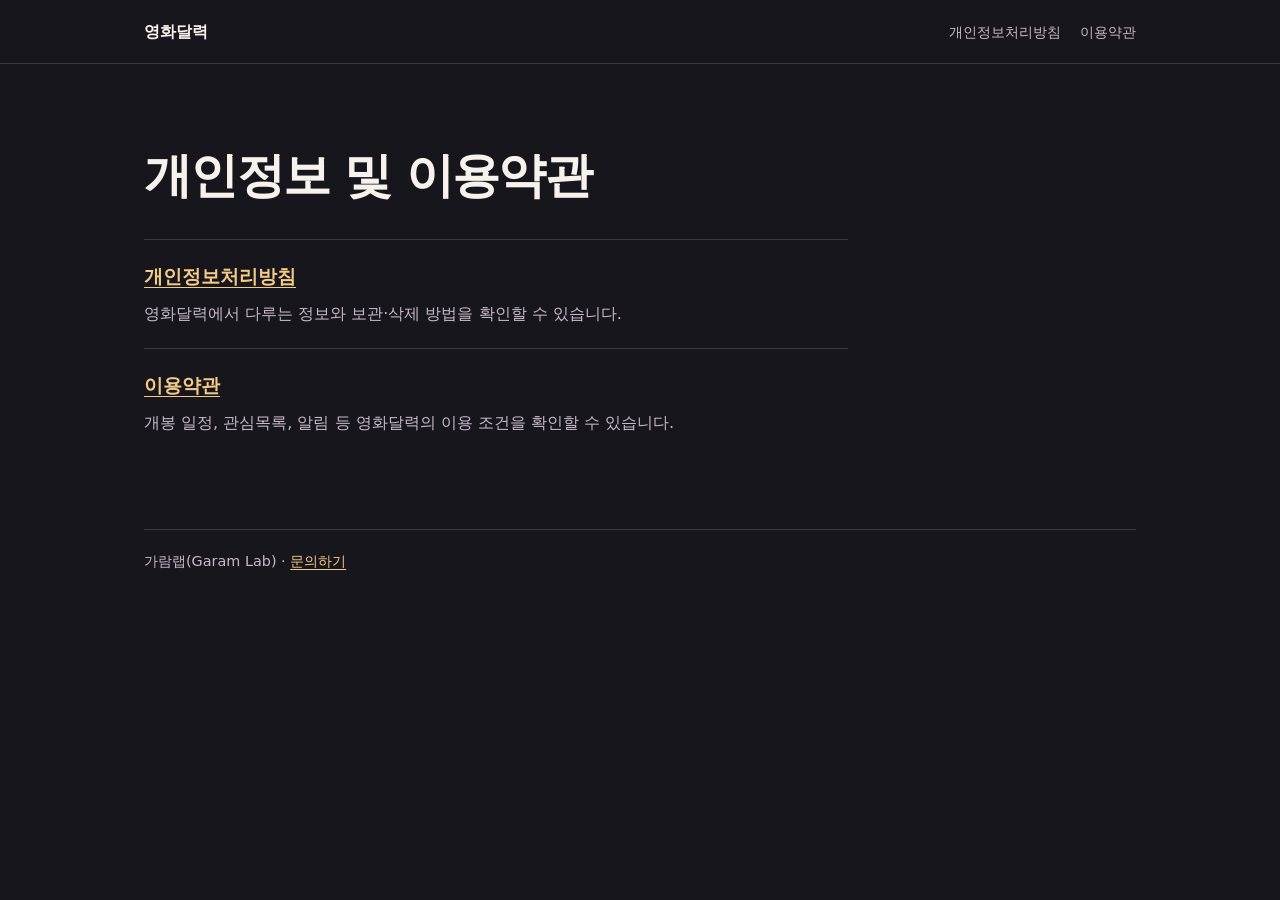
==== index.html @ b669c91f "Publish MovieCalendar privacy policy and terms" ====
<!doctype html>
<html lang="ko">
<head>
  <meta charset="utf-8">
  <meta name="viewport" content="width=device-width, initial-scale=1">
  <meta name="description" content="영화달력의 개인정보처리방침과 이용약관을 확인할 수 있습니다.">
  <title>개인정보 및 이용약관 | 영화달력</title>
  <link rel="stylesheet" href="site.css">
</head>
<body>
  <a class="skip" href="#main">본문으로 이동</a>
  <header class="topbar">
    <div class="frame topbar-content">
      <a class="brand" href="./">영화달력</a>
      <nav aria-label="문서">
        <a href="privacy/">개인정보처리방침</a>
        <a href="terms/">이용약관</a>
      </nav>
    </div>
  </header>
  <main id="main" class="frame directory">
    <h1>개인정보 및 이용약관</h1>
    <ul class="document-list">
      <li>
        <a href="privacy/">개인정보처리방침</a>
        <p>영화달력에서 다루는 정보와 보관·삭제 방법을 확인할 수 있습니다.</p>
      </li>
      <li>
        <a href="terms/">이용약관</a>
        <p>개봉 일정, 관심목록, 알림 등 영화달력의 이용 조건을 확인할 수 있습니다.</p>
      </li>
    </ul>
  </main>
  <footer class="frame footer">가람랩(Garam Lab) · <a href="mailto:dev.garam918@gmail.com">문의하기</a></footer>
</body>
</html>
---- site.css ----
:root {
  color-scheme: dark;
  font-family: Inter, system-ui, "Apple SD Gothic Neo", "Malgun Gothic", sans-serif;
  background: #18161d;
  color: #f8f2ec;
  line-height: 1.75;
  --muted: #c5bac9;
  --accent: #f3cb87;
  --rule: #403748;
}

* { box-sizing: border-box; }
body { margin: 0; word-break: keep-all; overflow-wrap: break-word; }
a { color: var(--accent); text-underline-offset: .22em; }
a:hover { color: #ffe4b6; }
a:focus-visible { outline: 2px solid var(--accent); outline-offset: 4px; border-radius: 2px; }
.frame { width: min(100% - 2.5rem, 62rem); margin-inline: auto; }
.skip { position: absolute; left: 1.25rem; padding: .5rem .75rem; background: #18161d; transform: translateY(-110%); }
.skip:focus { transform: translateY(0); }
.topbar { border-bottom: 1px solid var(--rule); }
.topbar-content { display: flex; justify-content: space-between; align-items: baseline; gap: 1rem; padding-block: 1.1rem; }
.brand { color: inherit; font-weight: 700; text-decoration: none; }
.topbar nav { display: flex; flex-wrap: wrap; gap: .45rem 1.2rem; font-size: .9rem; }
.topbar nav a { color: var(--muted); text-decoration: none; }
.topbar nav a[aria-current] { color: var(--accent); text-decoration: underline; }
h1, h2 { margin: 0; line-height: 1.3; letter-spacing: -.035em; }
h1 { font-size: clamp(2rem, 5vw, 3rem); }
h2 { font-size: 1.35rem; scroll-margin-top: 1.25rem; }
.document-header, .directory { padding-block: clamp(2.5rem, 8vw, 5rem) 2.5rem; }
.document-header p { color: var(--muted); margin: .8rem 0 0; font-size: .93rem; }
.document-layout { display: grid; grid-template-columns: minmax(10rem, 1fr) minmax(0, 3.5fr); gap: clamp(1.75rem, 5vw, 4rem); }
.contents { align-self: start; border-top: 1px solid var(--rule); padding-top: .7rem; }
.contents a { display: block; padding-block: .35rem; color: var(--muted); font-size: .92rem; }
.contents a:hover { color: var(--accent); }
article section { padding: 1.5rem 0; border-top: 1px solid var(--rule); }
article section:first-child { padding-top: .7rem; }
article p, article ul, article dl { margin: .85rem 0 0; }
article ul { padding-inline-start: 1.3em; }
article li + li { margin-top: .45rem; }
dt { font-weight: 650; margin-top: .9rem; }
dd { margin: .2rem 0 0; }
.document-list { list-style: none; padding: 0; margin: 2rem 0 0; max-width: 44rem; }
.document-list li { border-top: 1px solid var(--rule); padding: 1.25rem 0; }
.document-list a { font-size: 1.2rem; font-weight: 650; }
.document-list p { margin: .4rem 0 0; color: var(--muted); }
.footer { border-top: 1px solid var(--rule); padding-block: 1.2rem 2rem; margin-top: 2rem; color: var(--muted); font-size: .9rem; }

@media (max-width: 42rem) {
  .topbar-content { flex-direction: column; gap: .35rem; align-items: flex-start; }
  .document-layout { grid-template-columns: 1fr; gap: 1.5rem; }
  .contents { border-bottom: 1px solid var(--rule); padding-bottom: .7rem; }
  article section:first-child { border-top: 0; padding-top: 0; }
}
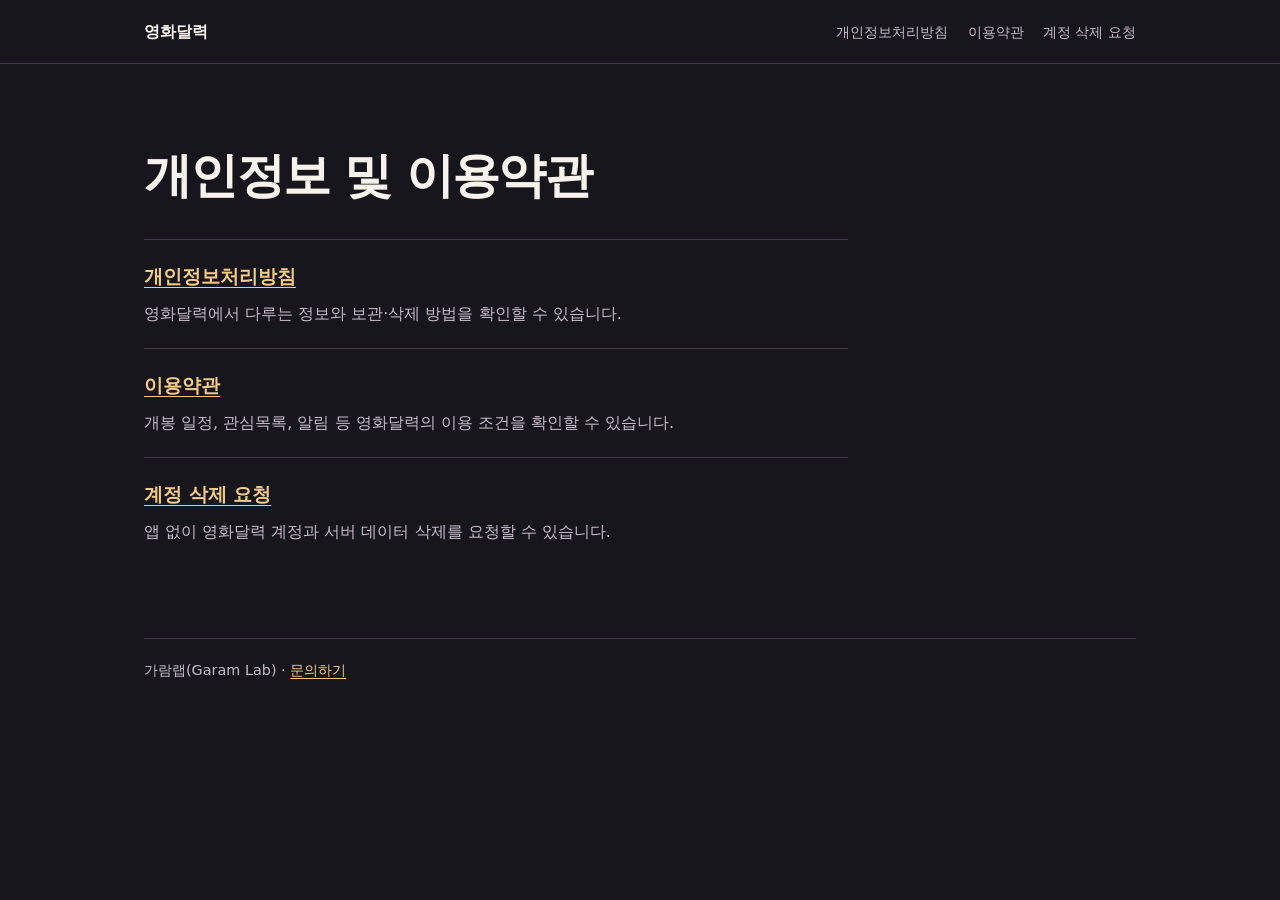
==== commit aa4c82e6: "Link the account deletion page from the legal directory" ====
--- a/index.html
+++ b/index.html
@@ -3,7 +3,7 @@
 <head>
   <meta charset="utf-8">
   <meta name="viewport" content="width=device-width, initial-scale=1">
-  <meta name="description" content="영화달력의 개인정보처리방침과 이용약관을 확인할 수 있습니다.">
+  <meta name="description" content="영화달력의 개인정보처리방침, 이용약관, 계정 삭제 요청 방법을 확인할 수 있습니다.">
   <title>개인정보 및 이용약관 | 영화달력</title>
   <link rel="stylesheet" href="site.css">
 </head>
@@ -15,6 +15,7 @@
       <nav aria-label="문서">
         <a href="privacy/">개인정보처리방침</a>
         <a href="terms/">이용약관</a>
+        <a href="account-deletion/">계정 삭제 요청</a>
       </nav>
     </div>
   </header>
@@ -29,6 +30,10 @@
         <a href="terms/">이용약관</a>
         <p>개봉 일정, 관심목록, 알림 등 영화달력의 이용 조건을 확인할 수 있습니다.</p>
       </li>
+      <li>
+        <a href="account-deletion/">계정 삭제 요청</a>
+        <p>앱 없이 영화달력 계정과 서버 데이터 삭제를 요청할 수 있습니다.</p>
+      </li>
     </ul>
   </main>
   <footer class="frame footer">가람랩(Garam Lab) · <a href="mailto:dev.garam918@gmail.com">문의하기</a></footer>
--- a/site.css
+++ b/site.css
@@ -28,6 +28,8 @@
 h2 { font-size: 1.35rem; scroll-margin-top: 1.25rem; }
 .document-header, .directory { padding-block: clamp(2.5rem, 8vw, 5rem) 2.5rem; }
 .document-header p { color: var(--muted); margin: .8rem 0 0; font-size: .93rem; }
+.request-link { display: inline-block; padding: .6rem 1rem; margin-top: 1.2rem; border-radius: .25rem; background: var(--accent); color: #18161d; font-weight: 650; text-decoration: none; }
+.request-link:hover { background: #ffe4b6; color: #18161d; }
 .document-layout { display: grid; grid-template-columns: minmax(10rem, 1fr) minmax(0, 3.5fr); gap: clamp(1.75rem, 5vw, 4rem); }
 .contents { align-self: start; border-top: 1px solid var(--rule); padding-top: .7rem; }
 .contents a { display: block; padding-block: .35rem; color: var(--muted); font-size: .92rem; }
